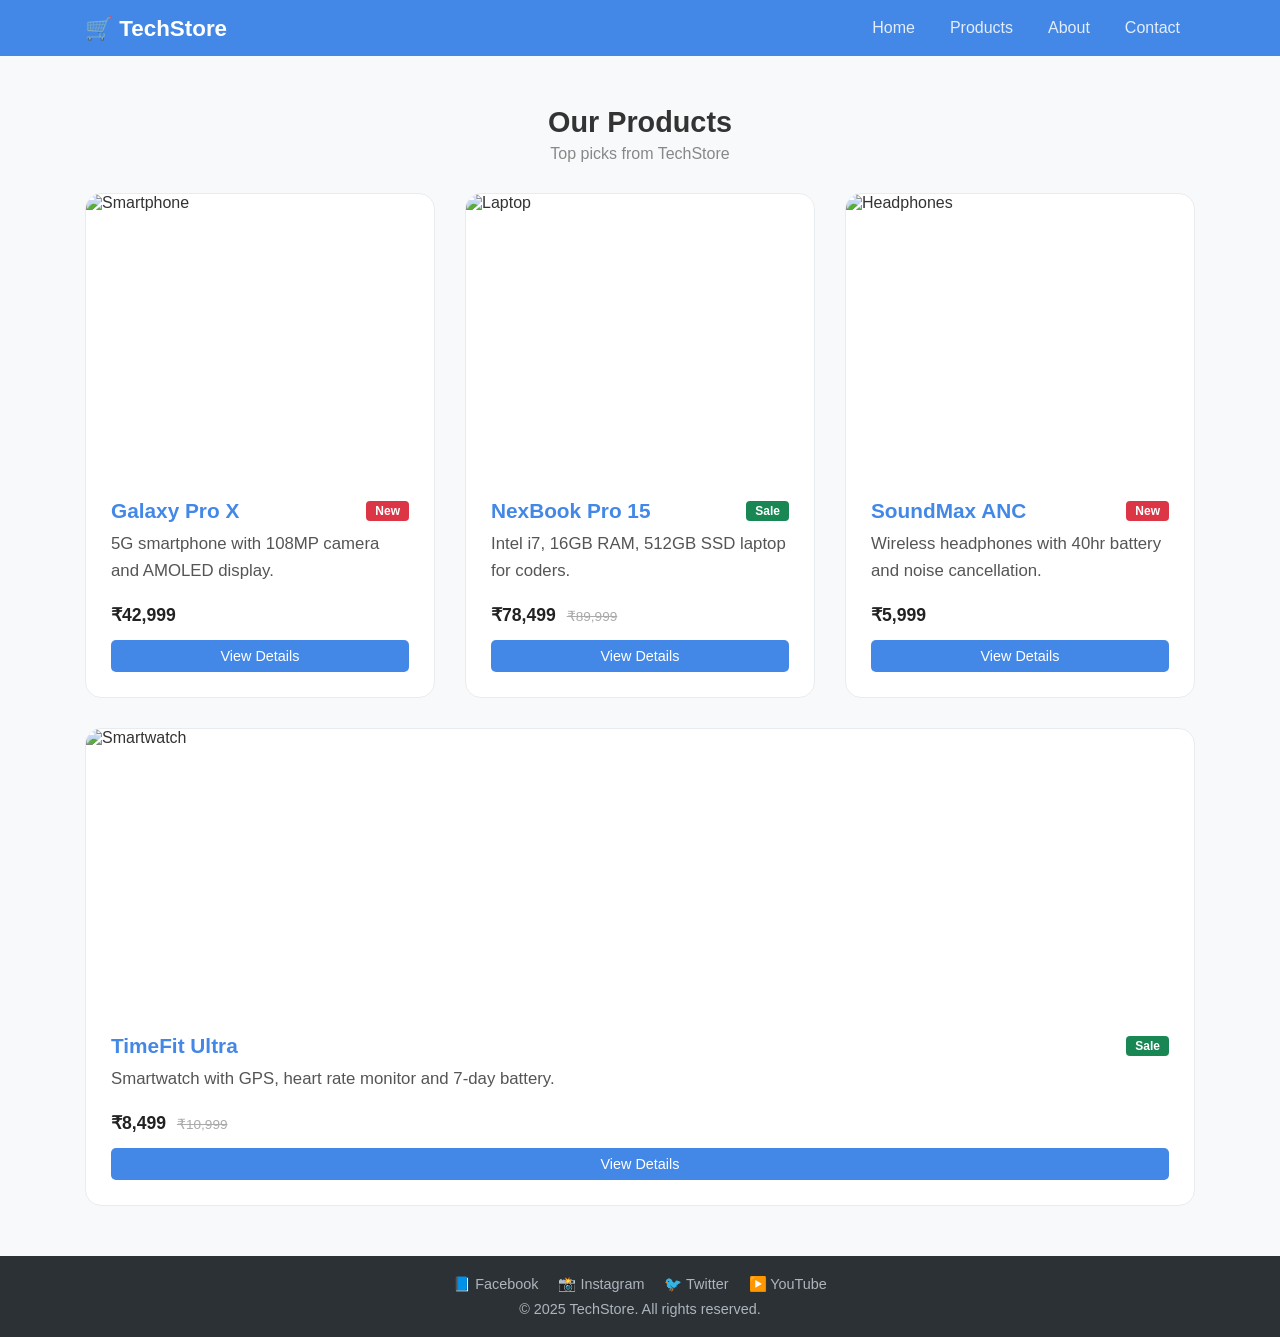
==== Experiment2.html @ 334c6d5f "PRACTICAL MID TERM1" ====
<!DOCTYPE html>
<html lang="en">

<head>
    <meta charset="UTF-8" />
    <meta name="viewport" content="width=device-width, initial-scale=1.0" />
    <title>TechStore</title>

    <style>
        * {
            box-sizing: border-box;
            margin: 0;
            padding: 0;
        }

        body {
            font-family: 'Segoe UI', sans-serif;
            background-color: #f8f9fa;
            color: #333;
            display: flex;
            flex-direction: column;
            min-height: 100vh;
        }

        .container {
            width: 1140px;
            max-width: 100%;
            margin: 0 auto;
            padding: 0 15px;
        }


        .navbar {
            background-color: #4388e6;
            padding: 12px 0;
        }

        .navbar .container {
            display: flex;
            align-items: center;
            justify-content: space-between;
        }

        .navbar-brand {
            font-size: 1.4rem;
            color: white;
            font-weight: 700;
            text-decoration: none;
        }

        .navbar-nav {
            display: flex;
            list-style: none;
            gap: 5px;
        }

        .nav-link {
            display: block;
            padding: 7px 15px;
            text-decoration: none;
            color: rgba(255, 255, 255, 0.85);
            border-radius: 4px;
        }

        .nav-link:hover {
            color: white;
            background-color: rgba(255, 255, 255, 0.15);
        }

        .hamburger {
            display: none;
            flex-direction: column;
            gap: 5px;
            padding: 5px;
        }

        .hamburger span {
            display: block;
            width: 25px;
            height: 3px;
            background-color: white;
            border-radius: 2px;
        }


        .content-section {
            padding: 50px 0;
            flex-grow: 1;
        }

        .section-title {
            text-align: center;
            font-size: 1.8rem;
            margin-bottom: 6px;
        }

        .section-sub {
            text-align: center;
            color: #888;
            margin-bottom: 30px;
        }


        .card-grid {
            display: flex;
            flex-wrap: wrap;
            gap: 30px;
        }

        .card-wrap {
            flex: 1 1 calc(33.33% - 30px);
            min-width: 280px;
        }


        .card {
            background: #fff;
            border-radius: 16px;
            border: 1px solid #e9ecef;
            display: flex;
            flex-direction: column;
            height: 100%;
            overflow: hidden;
        }

        .card img {
            width: 100%;
            height: 280px;
            object-fit: cover;
            display: block;
        }

        .card-body {
            padding: 25px;
            display: flex;
            flex-direction: column;
            flex-grow: 1;
        }

        .card-header-row {
            display: flex;
            justify-content: space-between;
            align-items: center;
            margin-bottom: 8px;
        }

        .card-title {
            color: #4388e6;
            font-weight: 700;
            font-size: 1.3rem;
        }

        .card-text {
            font-size: 1.05rem;
            color: #555;
            line-height: 1.6;
            flex-grow: 1;
            margin-bottom: 20px;
        }

        .price {
            font-size: 1.1rem;
            font-weight: 700;
            color: #222;
            margin-bottom: 14px;
        }

        .price-old {
            font-size: 0.85rem;
            color: #aaa;
            text-decoration: line-through;
            font-weight: 400;
            margin-left: 6px;
        }


        .badge {
            display: inline-block;
            padding: 3px 9px;
            border-radius: 4px;
            font-size: 0.75rem;
            font-weight: 600;
            color: white;
        }

        .badge-new {
            background-color: #dc3545;
        }

        .badge-sale {
            background-color: #198754;
        }


        .btn {
            display: inline-block;
            text-align: center;
            text-decoration: none;
            padding: 8px 14px;
            border-radius: 5px;
            border: none;
            font-size: 0.9rem;
            width: 100%;
        }

        .btn-primary {
            background-color: #4388e6;
            color: #fff;
        }

        .btn-primary:hover {
            background-color: #2e6fd4;
        }

        .btn-secondary {
            background-color: #6c757d;
            color: #fff;
        }

        .btn-secondary:hover {
            background-color: #565e64;
        }


        .modal-overlay {
            display: none;
            position: fixed;
            inset: 0;
            background: rgba(0, 0, 0, 0.55);
            z-index: 999;
            justify-content: center;
            align-items: center;
        }

        .modal-overlay:target {
            display: flex;
        }

        .modal-box {
            background: #fff;
            border-radius: 10px;
            width: 90%;
            max-width: 500px;
            overflow: hidden;
        }

        .modal-header {
            background-color: #4388e6;
            color: white;
            padding: 14px 20px;
            display: flex;
            justify-content: space-between;
            align-items: center;
        }

        .modal-header h5 {
            font-size: 1rem;
            margin: 0;
        }

        .modal-close {
            text-decoration: none;
            color: white;
            font-size: 1.3rem;
            line-height: 1;
        }

        .modal-body {
            padding: 20px;
        }

        .modal-body img {
            width: 100%;
            height: 200px;
            object-fit: cover;
            border-radius: 6px;
            margin-bottom: 14px;
            display: block;
        }

        .modal-body p {
            font-size: 0.9rem;
            line-height: 1.6;
            margin-bottom: 10px;
        }

        .modal-specs {
            display: flex;
            flex-wrap: wrap;
            gap: 7px;
            margin-bottom: 12px;
        }

        .modal-specs span {
            background: #f0f4ff;
            border: 1px solid #c0d4f5;
            border-radius: 5px;
            padding: 3px 10px;
            font-size: 0.78rem;
            color: #3366cc;
        }

        .modal-footer {
            padding: 14px 20px;
            border-top: 1px solid #e9ecef;
            text-align: right;
        }


        .site-footer {
            background-color: #2c3136;
            color: #adb5bd;
            text-align: center;
            padding: 20px 0;
            font-size: 0.9rem;
        }

        .social-icons {
            margin-bottom: 8px;
        }

        .social-icons a {
            color: #adb5bd;
            margin: 0 8px;
            text-decoration: none;
        }

        .social-icons a:hover {
            color: #fff;
        }


        @media (max-width: 992px) {
            .card-wrap {

                flex: 1 1 calc(50% - 30px);
            }
        }

        @media (max-width: 768px) {
            .container {
                width: 100%;
            }

            .card-wrap {

                flex: 1 1 100%;
            }

            .hamburger {
                display: flex;
            }

            .navbar .container {
                flex-wrap: wrap;
            }

            .navbar-nav {
                display: none;
                flex-direction: column;
                width: 100%;
                text-align: center;
                gap: 5px;
                padding-top: 15px;
            }

            .navbar-nav.active {
                display: flex;
            }
        }
    </style>
</head>

<body>


    <nav class="navbar">
        <div class="container">
            <a class="navbar-brand" href="#">🛒 TechStore</a>
            <div class="hamburger" id="hamburger-btn">
                <span></span>
                <span></span>
                <span></span>
            </div>
            <ul class="navbar-nav" id="nav-links">
                <li><a class="nav-link" href="#">Home</a></li>
                <li><a class="nav-link" href="#">Products</a></li>
                <li><a class="nav-link" href="#">About</a></li>
                <li><a class="nav-link" href="#">Contact</a></li>
            </ul>
        </div>
    </nav>



    <section class="content-section">
        <div class="container">
            <h2 class="section-title">Our Products</h2>
            <p class="section-sub">Top picks from TechStore</p>

            <div class="card-grid">


                <div class="card-wrap">
                    <div class="card">
                        <img src="https://images.unsplash.com/photo-1511707171634-5f897ff02aa9?w=400&h=180&fit=crop"
                            alt="Smartphone">
                        <div class="card-body">
                            <div class="card-header-row">
                                <span class="card-title">Galaxy Pro X</span>
                                <span class="badge badge-new">New</span>
                            </div>
                            <p class="card-text">5G smartphone with 108MP camera and AMOLED display.</p>
                            <p class="price">₹42,999</p>
                            <a href="#modal1" class="btn btn-primary">View Details</a>
                        </div>
                    </div>
                </div>


                <div class="card-wrap">
                    <div class="card">
                        <img src="https://images.unsplash.com/photo-1496181133206-80ce9b88a853?w=400&h=180&fit=crop"
                            alt="Laptop">
                        <div class="card-body">
                            <div class="card-header-row">
                                <span class="card-title">NexBook Pro 15</span>
                                <span class="badge badge-sale">Sale</span>
                            </div>
                            <p class="card-text">Intel i7, 16GB RAM, 512GB SSD laptop for coders.</p>
                            <p class="price">₹78,499 <span class="price-old">₹89,999</span></p>
                            <a href="#modal2" class="btn btn-primary">View Details</a>
                        </div>
                    </div>
                </div>


                <div class="card-wrap">
                    <div class="card">
                        <img src="https://images.unsplash.com/photo-1505740420928-5e560c06d30e?w=400&h=180&fit=crop"
                            alt="Headphones">
                        <div class="card-body">
                            <div class="card-header-row">
                                <span class="card-title">SoundMax ANC</span>
                                <span class="badge badge-new">New</span>
                            </div>
                            <p class="card-text">Wireless headphones with 40hr battery and noise cancellation.</p>
                            <p class="price">₹5,999</p>
                            <a href="#modal3" class="btn btn-primary">View Details</a>
                        </div>
                    </div>
                </div>


                <div class="card-wrap">
                    <div class="card">
                        <img src="https://images.unsplash.com/photo-1523275335684-37898b6baf30?w=400&h=180&fit=crop"
                            alt="Smartwatch">
                        <div class="card-body">
                            <div class="card-header-row">
                                <span class="card-title">TimeFit Ultra</span>
                                <span class="badge badge-sale">Sale</span>
                            </div>
                            <p class="card-text">Smartwatch with GPS, heart rate monitor and 7-day battery.</p>
                            <p class="price">₹8,499 <span class="price-old">₹10,999</span></p>
                            <a href="#modal4" class="btn btn-primary">View Details</a>
                        </div>
                    </div>
                </div>

            </div>
        </div>
    </section>





    <div class="modal-overlay" id="modal1">
        <div class="modal-box">
            <div class="modal-header">
                <h5>Galaxy Pro X — Details</h5>
                <a href="#" class="modal-close">✕</a>
            </div>
            <div class="modal-body">
                <img src="https://images.unsplash.com/photo-1511707171634-5f897ff02aa9?w=500&h=200&fit=crop"
                    alt="Galaxy Pro X">
                <p>The <strong>Galaxy Pro X</strong> is our flagship 5G smartphone with cutting-edge features.</p>
                <div class="modal-specs">
                    <span>📱 6.7" AMOLED</span>
                    <span>📷 108MP Camera</span>
                    <span>🔋 5000mAh</span>
                    <span>⚡ 5G Ready</span>
                    <span>💾 256GB Storage</span>
                    <span>🖥️ Android 14</span>
                </div>
                <p><strong>Price: ₹42,999</strong> &nbsp;<span class="badge badge-new">New</span></p>
            </div>
            <div class="modal-footer">
                <a href="#" class="btn btn-secondary" style="width:auto;">Close</a>
            </div>
        </div>
    </div>


    <div class="modal-overlay" id="modal2">
        <div class="modal-box">
            <div class="modal-header">
                <h5>NexBook Pro 15 — Details</h5>
                <a href="#" class="modal-close">✕</a>
            </div>
            <div class="modal-body">
                <img src="https://images.unsplash.com/photo-1496181133206-80ce9b88a853?w=500&h=200&fit=crop"
                    alt="NexBook Pro 15">
                <p>The <strong>NexBook Pro 15</strong> is a professional laptop for developers and designers.</p>
                <div class="modal-specs">
                    <span>💻 Intel i7 12th Gen</span>
                    <span>🧠 16GB DDR5 RAM</span>
                    <span>💿 512GB NVMe SSD</span>
                    <span>🖥️ 15.6" FHD IPS</span>
                    <span>🎮 RTX 3050 GPU</span>
                    <span>🔋 10hr Battery</span>
                </div>
                <p><strong>Price: ₹78,499</strong> <span class="price-old">₹89,999</span> &nbsp;<span
                        class="badge badge-sale">Sale</span></p>
            </div>
            <div class="modal-footer">
                <a href="#" class="btn btn-secondary" style="width:auto;">Close</a>
            </div>
        </div>
    </div>


    <div class="modal-overlay" id="modal3">
        <div class="modal-box">
            <div class="modal-header">
                <h5>SoundMax ANC — Details</h5>
                <a href="#" class="modal-close">✕</a>
            </div>
            <div class="modal-body">
                <img src="https://images.unsplash.com/photo-1505740420928-5e560c06d30e?w=500&h=200&fit=crop"
                    alt="SoundMax ANC">
                <p><strong>SoundMax ANC</strong> delivers studio-quality sound with powerful noise cancellation.</p>
                <div class="modal-specs">
                    <span>🎵 40hr Playback</span>
                    <span>🔇 Active Noise Cancel</span>
                    <span>📶 Bluetooth 5.3</span>
                    <span>🎤 Dual Mic</span>
                    <span>⚡ Fast Charge</span>
                    <span>🎧 Foldable Design</span>
                </div>
                <p><strong>Price: ₹5,999</strong> &nbsp;<span class="badge badge-new">New</span></p>
            </div>
            <div class="modal-footer">
                <a href="#" class="btn btn-secondary" style="width:auto;">Close</a>
            </div>
        </div>
    </div>


    <div class="modal-overlay" id="modal4">
        <div class="modal-box">
            <div class="modal-header">
                <h5>TimeFit Ultra — Details</h5>
                <a href="#" class="modal-close">✕</a>
            </div>
            <div class="modal-body">
                <img src="https://images.unsplash.com/photo-1523275335684-37898b6baf30?w=500&h=200&fit=crop"
                    alt="TimeFit Ultra">
                <p><strong>TimeFit Ultra</strong> is a fitness smartwatch with advanced health tracking.</p>
                <div class="modal-specs">
                    <span>❤️ Heart Rate Monitor</span>
                    <span>📍 Built-in GPS</span>
                    <span>🔋 7-Day Battery</span>
                    <span>💧 IP68 Waterproof</span>
                    <span>🌙 Sleep Tracker</span>
                    <span>📲 iOS & Android</span>
                </div>
                <p><strong>Price: ₹8,499</strong> <span class="price-old">₹10,999</span> &nbsp;<span
                        class="badge badge-sale">Sale</span></p>
            </div>
            <div class="modal-footer">
                <a href="#" class="btn btn-secondary" style="width:auto;">Close</a>
            </div>
        </div>
    </div>



    <footer class="site-footer">
        <div class="container">
            <div class="social-icons">
                <a href="#">📘 Facebook</a>
                <a href="#">📸 Instagram</a>
                <a href="#">🐦 Twitter</a>
                <a href="#">▶️ YouTube</a>
            </div>
            <p>&copy; 2025 TechStore. All rights reserved.</p>
        </div>
    </footer>

    <script>

        document.getElementById('hamburger-btn').onclick = function () {
            document.getElementById('nav-links').classList.toggle('active');
        };
    </script>
</body>

</html>
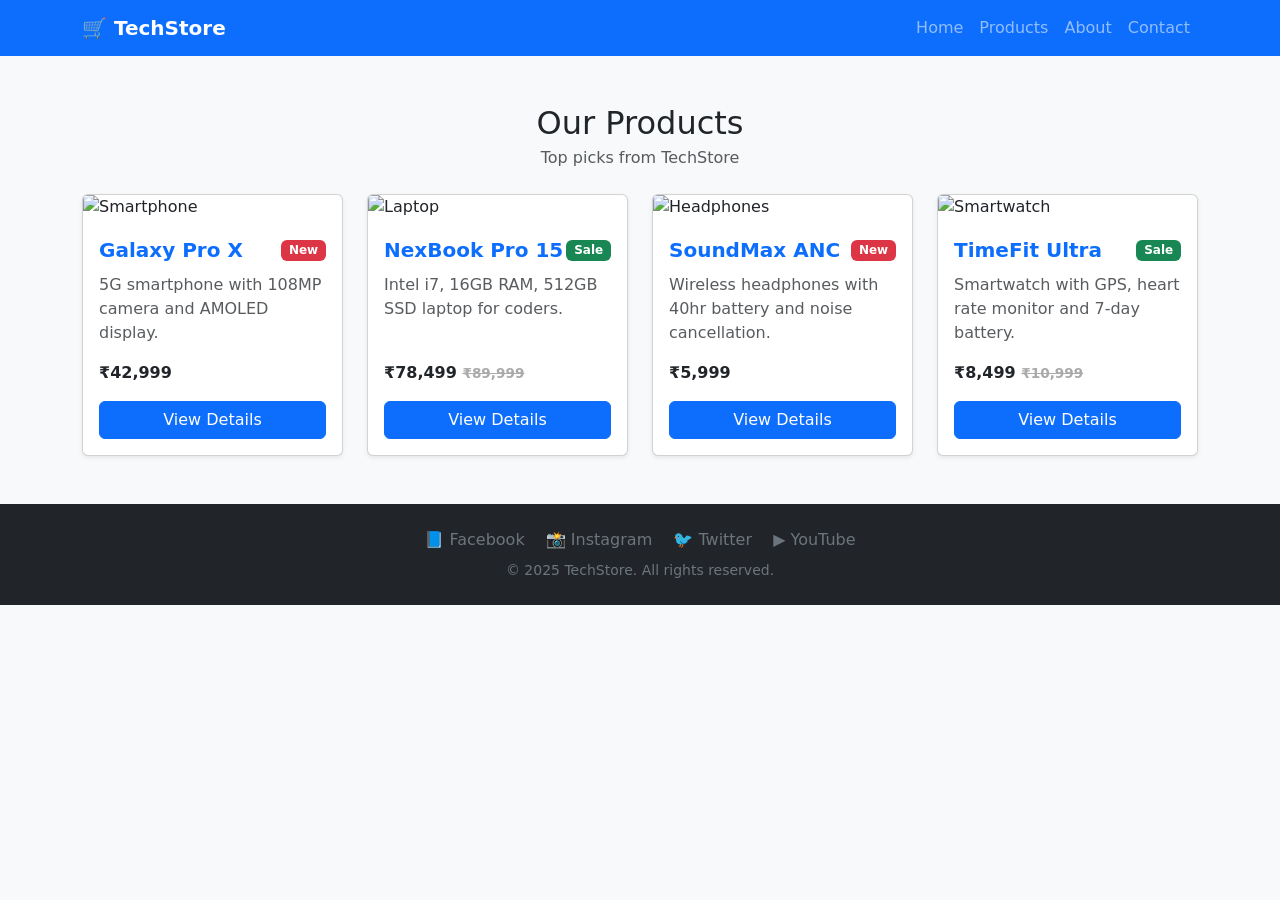
==== commit c143ec00: "HMM" ====
--- a/Experiment2.html
+++ b/Experiment2.html
@@ -6,464 +6,101 @@
     <meta name="viewport" content="width=device-width, initial-scale=1.0" />
     <title>TechStore</title>
 
+    <link href="https://cdn.jsdelivr.net/npm/bootstrap@5.3.3/dist/css/bootstrap.min.css" rel="stylesheet" />
     <style>
-        * {
-            box-sizing: border-box;
-            margin: 0;
-            padding: 0;
-        }
-
-        body {
-            font-family: 'Segoe UI', sans-serif;
-            background-color: #f8f9fa;
-            color: #333;
-            display: flex;
-            flex-direction: column;
-            min-height: 100vh;
-        }
-
-        .container {
-            width: 1140px;
-            max-width: 100%;
-            margin: 0 auto;
-            padding: 0 15px;
-        }
-
-
-        .navbar {
-            background-color: #4388e6;
-            padding: 12px 0;
-        }
-
-        .navbar .container {
-            display: flex;
-            align-items: center;
-            justify-content: space-between;
-        }
-
-        .navbar-brand {
-            font-size: 1.4rem;
-            color: white;
-            font-weight: 700;
-            text-decoration: none;
-        }
-
-        .navbar-nav {
-            display: flex;
-            list-style: none;
-            gap: 5px;
-        }
-
-        .nav-link {
-            display: block;
-            padding: 7px 15px;
-            text-decoration: none;
-            color: rgba(255, 255, 255, 0.85);
-            border-radius: 4px;
-        }
-
-        .nav-link:hover {
-            color: white;
-            background-color: rgba(255, 255, 255, 0.15);
-        }
-
-        .hamburger {
-            display: none;
-            flex-direction: column;
-            gap: 5px;
-            padding: 5px;
-        }
-
-        .hamburger span {
-            display: block;
-            width: 25px;
-            height: 3px;
-            background-color: white;
-            border-radius: 2px;
-        }
-
-
-        .content-section {
-            padding: 50px 0;
-            flex-grow: 1;
-        }
-
-        .section-title {
-            text-align: center;
-            font-size: 1.8rem;
-            margin-bottom: 6px;
-        }
-
-        .section-sub {
-            text-align: center;
-            color: #888;
-            margin-bottom: 30px;
-        }
-
-
-        .card-grid {
-            display: flex;
-            flex-wrap: wrap;
-            gap: 30px;
-        }
-
-        .card-wrap {
-            flex: 1 1 calc(33.33% - 30px);
-            min-width: 280px;
-        }
-
-
-        .card {
-            background: #fff;
-            border-radius: 16px;
-            border: 1px solid #e9ecef;
-            display: flex;
-            flex-direction: column;
-            height: 100%;
-            overflow: hidden;
-        }
-
-        .card img {
-            width: 100%;
-            height: 280px;
-            object-fit: cover;
-            display: block;
-        }
-
-        .card-body {
-            padding: 25px;
-            display: flex;
-            flex-direction: column;
-            flex-grow: 1;
-        }
-
-        .card-header-row {
-            display: flex;
-            justify-content: space-between;
-            align-items: center;
-            margin-bottom: 8px;
-        }
-
-        .card-title {
-            color: #4388e6;
-            font-weight: 700;
-            font-size: 1.3rem;
-        }
-
-        .card-text {
-            font-size: 1.05rem;
-            color: #555;
-            line-height: 1.6;
-            flex-grow: 1;
-            margin-bottom: 20px;
-        }
-
-        .price {
-            font-size: 1.1rem;
-            font-weight: 700;
-            color: #222;
-            margin-bottom: 14px;
-        }
-
-        .price-old {
-            font-size: 0.85rem;
-            color: #aaa;
-            text-decoration: line-through;
-            font-weight: 400;
-            margin-left: 6px;
-        }
-
-
-        .badge {
-            display: inline-block;
-            padding: 3px 9px;
-            border-radius: 4px;
-            font-size: 0.75rem;
-            font-weight: 600;
-            color: white;
-        }
-
-        .badge-new {
-            background-color: #dc3545;
-        }
-
-        .badge-sale {
-            background-color: #198754;
-        }
-
-
-        .btn {
-            display: inline-block;
-            text-align: center;
-            text-decoration: none;
-            padding: 8px 14px;
-            border-radius: 5px;
-            border: none;
-            font-size: 0.9rem;
-            width: 100%;
-        }
-
-        .btn-primary {
-            background-color: #4388e6;
-            color: #fff;
-        }
-
-        .btn-primary:hover {
-            background-color: #2e6fd4;
-        }
-
-        .btn-secondary {
-            background-color: #6c757d;
-            color: #fff;
-        }
-
-        .btn-secondary:hover {
-            background-color: #565e64;
-        }
-
-
-        .modal-overlay {
-            display: none;
-            position: fixed;
-            inset: 0;
-            background: rgba(0, 0, 0, 0.55);
-            z-index: 999;
-            justify-content: center;
-            align-items: center;
-        }
-
-        .modal-overlay:target {
-            display: flex;
-        }
-
-        .modal-box {
-            background: #fff;
-            border-radius: 10px;
-            width: 90%;
-            max-width: 500px;
-            overflow: hidden;
-        }
-
-        .modal-header {
-            background-color: #4388e6;
-            color: white;
-            padding: 14px 20px;
-            display: flex;
-            justify-content: space-between;
-            align-items: center;
-        }
-
-        .modal-header h5 {
-            font-size: 1rem;
-            margin: 0;
-        }
-
-        .modal-close {
-            text-decoration: none;
-            color: white;
-            font-size: 1.3rem;
-            line-height: 1;
-        }
-
-        .modal-body {
-            padding: 20px;
-        }
-
-        .modal-body img {
-            width: 100%;
-            height: 200px;
-            object-fit: cover;
-            border-radius: 6px;
-            margin-bottom: 14px;
-            display: block;
-        }
-
-        .modal-body p {
-            font-size: 0.9rem;
-            line-height: 1.6;
-            margin-bottom: 10px;
-        }
-
-        .modal-specs {
-            display: flex;
-            flex-wrap: wrap;
-            gap: 7px;
-            margin-bottom: 12px;
-        }
-
-        .modal-specs span {
-            background: #f0f4ff;
-            border: 1px solid #c0d4f5;
-            border-radius: 5px;
-            padding: 3px 10px;
-            font-size: 0.78rem;
-            color: #3366cc;
-        }
-
-        .modal-footer {
-            padding: 14px 20px;
-            border-top: 1px solid #e9ecef;
-            text-align: right;
-        }
-
-
-        .site-footer {
-            background-color: #2c3136;
-            color: #adb5bd;
-            text-align: center;
-            padding: 20px 0;
-            font-size: 0.9rem;
-        }
-
-        .social-icons {
-            margin-bottom: 8px;
-        }
-
-        .social-icons a {
-            color: #adb5bd;
-            margin: 0 8px;
-            text-decoration: none;
-        }
-
-        .social-icons a:hover {
-            color: #fff;
-        }
-
-
-        @media (max-width: 992px) {
-            .card-wrap {
-
-                flex: 1 1 calc(50% - 30px);
-            }
-        }
-
-        @media (max-width: 768px) {
-            .container {
-                width: 100%;
-            }
-
-            .card-wrap {
-
-                flex: 1 1 100%;
-            }
-
-            .hamburger {
-                display: flex;
-            }
-
-            .navbar .container {
-                flex-wrap: wrap;
-            }
-
-            .navbar-nav {
-                display: none;
-                flex-direction: column;
-                width: 100%;
-                text-align: center;
-                gap: 5px;
-                padding-top: 15px;
-            }
-
-            .navbar-nav.active {
-                display: flex;
-            }
-        }
+        .price-old { text-decoration: line-through; color: #aaa; font-size: 0.85rem; }
+        .modal-specs span { background: #f0f4ff; border: 1px solid #c0d4f5; border-radius: 5px; padding: 3px 10px; font-size: 0.78rem; color: #3366cc; }
     </style>
 </head>
 
-<body>
-
-
-    <nav class="navbar">
+<body class="bg-light">
+
+
+    <nav class="navbar navbar-expand-md navbar-dark bg-primary">
         <div class="container">
-            <a class="navbar-brand" href="#">🛒 TechStore</a>
-            <div class="hamburger" id="hamburger-btn">
-                <span></span>
-                <span></span>
-                <span></span>
-            </div>
-            <ul class="navbar-nav" id="nav-links">
-                <li><a class="nav-link" href="#">Home</a></li>
-                <li><a class="nav-link" href="#">Products</a></li>
-                <li><a class="nav-link" href="#">About</a></li>
-                <li><a class="nav-link" href="#">Contact</a></li>
-            </ul>
+            <a class="navbar-brand fw-bold" href="#">🛒 TechStore</a>
+            <button class="navbar-toggler" type="button" data-bs-toggle="collapse" data-bs-target="#navLinks">
+                <span class="navbar-toggler-icon"></span>
+            </button>
+            <div class="collapse navbar-collapse" id="navLinks">
+                <ul class="navbar-nav ms-auto">
+                    <li class="nav-item"><a class="nav-link" href="#">Home</a></li>
+                    <li class="nav-item"><a class="nav-link" href="#">Products</a></li>
+                    <li class="nav-item"><a class="nav-link" href="#">About</a></li>
+                    <li class="nav-item"><a class="nav-link" href="#">Contact</a></li>
+                </ul>
+            </div>
         </div>
     </nav>
 
 
-
-    <section class="content-section">
+    <section class="py-5">
         <div class="container">
-            <h2 class="section-title">Our Products</h2>
-            <p class="section-sub">Top picks from TechStore</p>
-
-            <div class="card-grid">
-
-
-                <div class="card-wrap">
-                    <div class="card">
-                        <img src="https://images.unsplash.com/photo-1511707171634-5f897ff02aa9?w=400&h=180&fit=crop"
-                            alt="Smartphone">
-                        <div class="card-body">
-                            <div class="card-header-row">
-                                <span class="card-title">Galaxy Pro X</span>
-                                <span class="badge badge-new">New</span>
-                            </div>
-                            <p class="card-text">5G smartphone with 108MP camera and AMOLED display.</p>
-                            <p class="price">₹42,999</p>
-                            <a href="#modal1" class="btn btn-primary">View Details</a>
-                        </div>
-                    </div>
-                </div>
-
-
-                <div class="card-wrap">
-                    <div class="card">
-                        <img src="https://images.unsplash.com/photo-1496181133206-80ce9b88a853?w=400&h=180&fit=crop"
-                            alt="Laptop">
-                        <div class="card-body">
-                            <div class="card-header-row">
-                                <span class="card-title">NexBook Pro 15</span>
-                                <span class="badge badge-sale">Sale</span>
-                            </div>
-                            <p class="card-text">Intel i7, 16GB RAM, 512GB SSD laptop for coders.</p>
-                            <p class="price">₹78,499 <span class="price-old">₹89,999</span></p>
-                            <a href="#modal2" class="btn btn-primary">View Details</a>
-                        </div>
-                    </div>
-                </div>
-
-
-                <div class="card-wrap">
-                    <div class="card">
-                        <img src="https://images.unsplash.com/photo-1505740420928-5e560c06d30e?w=400&h=180&fit=crop"
-                            alt="Headphones">
-                        <div class="card-body">
-                            <div class="card-header-row">
-                                <span class="card-title">SoundMax ANC</span>
-                                <span class="badge badge-new">New</span>
-                            </div>
-                            <p class="card-text">Wireless headphones with 40hr battery and noise cancellation.</p>
-                            <p class="price">₹5,999</p>
-                            <a href="#modal3" class="btn btn-primary">View Details</a>
-                        </div>
-                    </div>
-                </div>
-
-
-                <div class="card-wrap">
-                    <div class="card">
-                        <img src="https://images.unsplash.com/photo-1523275335684-37898b6baf30?w=400&h=180&fit=crop"
-                            alt="Smartwatch">
-                        <div class="card-body">
-                            <div class="card-header-row">
-                                <span class="card-title">TimeFit Ultra</span>
-                                <span class="badge badge-sale">Sale</span>
-                            </div>
-                            <p class="card-text">Smartwatch with GPS, heart rate monitor and 7-day battery.</p>
-                            <p class="price">₹8,499 <span class="price-old">₹10,999</span></p>
-                            <a href="#modal4" class="btn btn-primary">View Details</a>
+            <h2 class="text-center mb-1">Our Products</h2>
+            <p class="text-center text-muted mb-4">Top picks from TechStore</p>
+
+            <div class="row g-4">
+
+
+                <div class="col-md-6 col-lg-3">
+                    <div class="card h-100 shadow-sm">
+                        <img src="https://images.unsplash.com/photo-1511707171634-5f897ff02aa9?w=400&h=180&fit=crop" class="card-img-top" alt="Smartphone">
+                        <div class="card-body d-flex flex-column">
+                            <div class="d-flex justify-content-between align-items-center mb-2">
+                                <span class="fw-bold text-primary fs-5">Galaxy Pro X</span>
+                                <span class="badge bg-danger">New</span>
+                            </div>
+                            <p class="card-text text-muted flex-grow-1">5G smartphone with 108MP camera and AMOLED display.</p>
+                            <p class="fw-bold mb-3">₹42,999</p>
+                            <button class="btn btn-primary w-100" data-bs-toggle="modal" data-bs-target="#modal1">View Details</button>
+                        </div>
+                    </div>
+                </div>
+
+
+                <div class="col-md-6 col-lg-3">
+                    <div class="card h-100 shadow-sm">
+                        <img src="https://images.unsplash.com/photo-1496181133206-80ce9b88a853?w=400&h=180&fit=crop" class="card-img-top" alt="Laptop">
+                        <div class="card-body d-flex flex-column">
+                            <div class="d-flex justify-content-between align-items-center mb-2">
+                                <span class="fw-bold text-primary fs-5">NexBook Pro 15</span>
+                                <span class="badge bg-success">Sale</span>
+                            </div>
+                            <p class="card-text text-muted flex-grow-1">Intel i7, 16GB RAM, 512GB SSD laptop for coders.</p>
+                            <p class="fw-bold mb-3">₹78,499 <span class="price-old">₹89,999</span></p>
+                            <button class="btn btn-primary w-100" data-bs-toggle="modal" data-bs-target="#modal2">View Details</button>
+                        </div>
+                    </div>
+                </div>
+
+
+                <div class="col-md-6 col-lg-3">
+                    <div class="card h-100 shadow-sm">
+                        <img src="https://images.unsplash.com/photo-1505740420928-5e560c06d30e?w=400&h=180&fit=crop" class="card-img-top" alt="Headphones">
+                        <div class="card-body d-flex flex-column">
+                            <div class="d-flex justify-content-between align-items-center mb-2">
+                                <span class="fw-bold text-primary fs-5">SoundMax ANC</span>
+                                <span class="badge bg-danger">New</span>
+                            </div>
+                            <p class="card-text text-muted flex-grow-1">Wireless headphones with 40hr battery and noise cancellation.</p>
+                            <p class="fw-bold mb-3">₹5,999</p>
+                            <button class="btn btn-primary w-100" data-bs-toggle="modal" data-bs-target="#modal3">View Details</button>
+                        </div>
+                    </div>
+                </div>
+
+
+                <div class="col-md-6 col-lg-3">
+                    <div class="card h-100 shadow-sm">
+                        <img src="https://images.unsplash.com/photo-1523275335684-37898b6baf30?w=400&h=180&fit=crop" class="card-img-top" alt="Smartwatch">
+                        <div class="card-body d-flex flex-column">
+                            <div class="d-flex justify-content-between align-items-center mb-2">
+                                <span class="fw-bold text-primary fs-5">TimeFit Ultra</span>
+                                <span class="badge bg-success">Sale</span>
+                            </div>
+                            <p class="card-text text-muted flex-grow-1">Smartwatch with GPS, heart rate monitor and 7-day battery.</p>
+                            <p class="fw-bold mb-3">₹8,499 <span class="price-old">₹10,999</span></p>
+                            <button class="btn btn-primary w-100" data-bs-toggle="modal" data-bs-target="#modal4">View Details</button>
                         </div>
                     </div>
                 </div>
@@ -473,138 +110,118 @@
     </section>
 
 
-
-
-
-    <div class="modal-overlay" id="modal1">
-        <div class="modal-box">
-            <div class="modal-header">
-                <h5>Galaxy Pro X — Details</h5>
-                <a href="#" class="modal-close">✕</a>
-            </div>
-            <div class="modal-body">
-                <img src="https://images.unsplash.com/photo-1511707171634-5f897ff02aa9?w=500&h=200&fit=crop"
-                    alt="Galaxy Pro X">
-                <p>The <strong>Galaxy Pro X</strong> is our flagship 5G smartphone with cutting-edge features.</p>
-                <div class="modal-specs">
-                    <span>📱 6.7" AMOLED</span>
-                    <span>📷 108MP Camera</span>
-                    <span>🔋 5000mAh</span>
-                    <span>⚡ 5G Ready</span>
-                    <span>💾 256GB Storage</span>
-                    <span>🖥️ Android 14</span>
-                </div>
-                <p><strong>Price: ₹42,999</strong> &nbsp;<span class="badge badge-new">New</span></p>
-            </div>
-            <div class="modal-footer">
-                <a href="#" class="btn btn-secondary" style="width:auto;">Close</a>
-            </div>
-        </div>
-    </div>
-
-
-    <div class="modal-overlay" id="modal2">
-        <div class="modal-box">
-            <div class="modal-header">
-                <h5>NexBook Pro 15 — Details</h5>
-                <a href="#" class="modal-close">✕</a>
-            </div>
-            <div class="modal-body">
-                <img src="https://images.unsplash.com/photo-1496181133206-80ce9b88a853?w=500&h=200&fit=crop"
-                    alt="NexBook Pro 15">
-                <p>The <strong>NexBook Pro 15</strong> is a professional laptop for developers and designers.</p>
-                <div class="modal-specs">
-                    <span>💻 Intel i7 12th Gen</span>
-                    <span>🧠 16GB DDR5 RAM</span>
-                    <span>💿 512GB NVMe SSD</span>
-                    <span>🖥️ 15.6" FHD IPS</span>
-                    <span>🎮 RTX 3050 GPU</span>
-                    <span>🔋 10hr Battery</span>
-                </div>
-                <p><strong>Price: ₹78,499</strong> <span class="price-old">₹89,999</span> &nbsp;<span
-                        class="badge badge-sale">Sale</span></p>
-            </div>
-            <div class="modal-footer">
-                <a href="#" class="btn btn-secondary" style="width:auto;">Close</a>
-            </div>
-        </div>
-    </div>
-
-
-    <div class="modal-overlay" id="modal3">
-        <div class="modal-box">
-            <div class="modal-header">
-                <h5>SoundMax ANC — Details</h5>
-                <a href="#" class="modal-close">✕</a>
-            </div>
-            <div class="modal-body">
-                <img src="https://images.unsplash.com/photo-1505740420928-5e560c06d30e?w=500&h=200&fit=crop"
-                    alt="SoundMax ANC">
-                <p><strong>SoundMax ANC</strong> delivers studio-quality sound with powerful noise cancellation.</p>
-                <div class="modal-specs">
-                    <span>🎵 40hr Playback</span>
-                    <span>🔇 Active Noise Cancel</span>
-                    <span>📶 Bluetooth 5.3</span>
-                    <span>🎤 Dual Mic</span>
-                    <span>⚡ Fast Charge</span>
-                    <span>🎧 Foldable Design</span>
-                </div>
-                <p><strong>Price: ₹5,999</strong> &nbsp;<span class="badge badge-new">New</span></p>
-            </div>
-            <div class="modal-footer">
-                <a href="#" class="btn btn-secondary" style="width:auto;">Close</a>
-            </div>
-        </div>
-    </div>
-
-
-    <div class="modal-overlay" id="modal4">
-        <div class="modal-box">
-            <div class="modal-header">
-                <h5>TimeFit Ultra — Details</h5>
-                <a href="#" class="modal-close">✕</a>
-            </div>
-            <div class="modal-body">
-                <img src="https://images.unsplash.com/photo-1523275335684-37898b6baf30?w=500&h=200&fit=crop"
-                    alt="TimeFit Ultra">
-                <p><strong>TimeFit Ultra</strong> is a fitness smartwatch with advanced health tracking.</p>
-                <div class="modal-specs">
-                    <span>❤️ Heart Rate Monitor</span>
-                    <span>📍 Built-in GPS</span>
-                    <span>🔋 7-Day Battery</span>
-                    <span>💧 IP68 Waterproof</span>
-                    <span>🌙 Sleep Tracker</span>
-                    <span>📲 iOS & Android</span>
-                </div>
-                <p><strong>Price: ₹8,499</strong> <span class="price-old">₹10,999</span> &nbsp;<span
-                        class="badge badge-sale">Sale</span></p>
-            </div>
-            <div class="modal-footer">
-                <a href="#" class="btn btn-secondary" style="width:auto;">Close</a>
-            </div>
-        </div>
-    </div>
-
-
-
-    <footer class="site-footer">
-        <div class="container">
-            <div class="social-icons">
-                <a href="#">📘 Facebook</a>
-                <a href="#">📸 Instagram</a>
-                <a href="#">🐦 Twitter</a>
-                <a href="#">▶️ YouTube</a>
-            </div>
-            <p>&copy; 2025 TechStore. All rights reserved.</p>
-        </div>
+    <div class="modal fade" id="modal1" tabindex="-1">
+        <div class="modal-dialog modal-dialog-centered">
+            <div class="modal-content">
+                <div class="modal-header bg-primary text-white">
+                    <h5 class="modal-title">Galaxy Pro X — Details</h5>
+                    <button type="button" class="btn-close btn-close-white" data-bs-dismiss="modal"></button>
+                </div>
+                <div class="modal-body">
+                    <img src="https://images.unsplash.com/photo-1511707171634-5f897ff02aa9?w=500&h=200&fit=crop" class="img-fluid rounded mb-3" alt="Galaxy Pro X">
+                    <p>The <strong>Galaxy Pro X</strong> is our flagship 5G smartphone with cutting-edge features.</p>
+                    <div class="d-flex flex-wrap gap-2 mb-3">
+                        <span>📱 6.7" AMOLED</span><span>📷 108MP Camera</span>
+                        <span>🔋 5000mAh</span><span>⚡ 5G Ready</span>
+                        <span>💾 256GB Storage</span><span>🖥️ Android 14</span>
+                    </div>
+                    <p><strong>Price: ₹42,999</strong> &nbsp;<span class="badge bg-danger">New</span></p>
+                </div>
+                <div class="modal-footer">
+                    <button type="button" class="btn btn-secondary" data-bs-dismiss="modal">Close</button>
+                </div>
+            </div>
+        </div>
+    </div>
+
+
+    <div class="modal fade" id="modal2" tabindex="-1">
+        <div class="modal-dialog modal-dialog-centered">
+            <div class="modal-content">
+                <div class="modal-header bg-primary text-white">
+                    <h5 class="modal-title">NexBook Pro 15 — Details</h5>
+                    <button type="button" class="btn-close btn-close-white" data-bs-dismiss="modal"></button>
+                </div>
+                <div class="modal-body">
+                    <img src="https://images.unsplash.com/photo-1496181133206-80ce9b88a853?w=500&h=200&fit=crop" class="img-fluid rounded mb-3" alt="NexBook Pro 15">
+                    <p>The <strong>NexBook Pro 15</strong> is a professional laptop for developers and designers.</p>
+                    <div class="d-flex flex-wrap gap-2 mb-3">
+                        <span>💻 Intel i7 12th Gen</span><span>🧠 16GB DDR5 RAM</span>
+                        <span>💿 512GB NVMe SSD</span><span>🖥️ 15.6" FHD IPS</span>
+                        <span>🎮 RTX 3050 GPU</span><span>🔋 10hr Battery</span>
+                    </div>
+                    <p><strong>Price: ₹78,499</strong> <span class="price-old">₹89,999</span> &nbsp;<span class="badge bg-success">Sale</span></p>
+                </div>
+                <div class="modal-footer">
+                    <button type="button" class="btn btn-secondary" data-bs-dismiss="modal">Close</button>
+                </div>
+            </div>
+        </div>
+    </div>
+
+
+    <div class="modal fade" id="modal3" tabindex="-1">
+        <div class="modal-dialog modal-dialog-centered">
+            <div class="modal-content">
+                <div class="modal-header bg-primary text-white">
+                    <h5 class="modal-title">SoundMax ANC — Details</h5>
+                    <button type="button" class="btn-close btn-close-white" data-bs-dismiss="modal"></button>
+                </div>
+                <div class="modal-body">
+                    <img src="https://images.unsplash.com/photo-1505740420928-5e560c06d30e?w=500&h=200&fit=crop" class="img-fluid rounded mb-3" alt="SoundMax ANC">
+                    <p><strong>SoundMax ANC</strong> delivers studio-quality sound with powerful noise cancellation.</p>
+                    <div class="d-flex flex-wrap gap-2 mb-3">
+                        <span>🎵 40hr Playback</span><span>🔇 Active Noise Cancel</span>
+                        <span>📶 Bluetooth 5.3</span><span>🎤 Dual Mic</span>
+                        <span>⚡ Fast Charge</span><span>🎧 Foldable Design</span>
+                    </div>
+                    <p><strong>Price: ₹5,999</strong> &nbsp;<span class="badge bg-danger">New</span></p>
+                </div>
+                <div class="modal-footer">
+                    <button type="button" class="btn btn-secondary" data-bs-dismiss="modal">Close</button>
+                </div>
+            </div>
+        </div>
+    </div>
+
+
+    <div class="modal fade" id="modal4" tabindex="-1">
+        <div class="modal-dialog modal-dialog-centered">
+            <div class="modal-content">
+                <div class="modal-header bg-primary text-white">
+                    <h5 class="modal-title">TimeFit Ultra — Details</h5>
+                    <button type="button" class="btn-close btn-close-white" data-bs-dismiss="modal"></button>
+                </div>
+                <div class="modal-body">
+                    <img src="https://images.unsplash.com/photo-1523275335684-37898b6baf30?w=500&h=200&fit=crop" class="img-fluid rounded mb-3" alt="TimeFit Ultra">
+                    <p><strong>TimeFit Ultra</strong> is a fitness smartwatch with advanced health tracking.</p>
+                    <div class="d-flex flex-wrap gap-2 mb-3">
+                        <span>❤️ Heart Rate Monitor</span><span>📍 Built-in GPS</span>
+                        <span>🔋 7-Day Battery</span><span>💧 IP68 Waterproof</span>
+                        <span>🌙 Sleep Tracker</span><span>📲 iOS & Android</span>
+                    </div>
+                    <p><strong>Price: ₹8,499</strong> <span class="price-old">₹10,999</span> &nbsp;<span class="badge bg-success">Sale</span></p>
+                </div>
+                <div class="modal-footer">
+                    <button type="button" class="btn btn-secondary" data-bs-dismiss="modal">Close</button>
+                </div>
+            </div>
+        </div>
+    </div>
+
+
+    <footer class="bg-dark text-secondary text-center py-4 mt-auto">
+        <div class="mb-2">
+            <a href="#" class="text-secondary text-decoration-none mx-2">📘 Facebook</a>
+            <a href="#" class="text-secondary text-decoration-none mx-2">📸 Instagram</a>
+            <a href="#" class="text-secondary text-decoration-none mx-2">🐦 Twitter</a>
+            <a href="#" class="text-secondary text-decoration-none mx-2">▶️ YouTube</a>
+        </div>
+        <p class="mb-0 small">&copy; 2025 TechStore. All rights reserved.</p>
     </footer>
 
-    <script>
-
-        document.getElementById('hamburger-btn').onclick = function () {
-            document.getElementById('nav-links').classList.toggle('active');
-        };
-    </script>
+
+    <script src="https://cdn.jsdelivr.net/npm/bootstrap@5.3.3/dist/js/bootstrap.bundle.min.js"></script>
 </body>
 
 </html>
